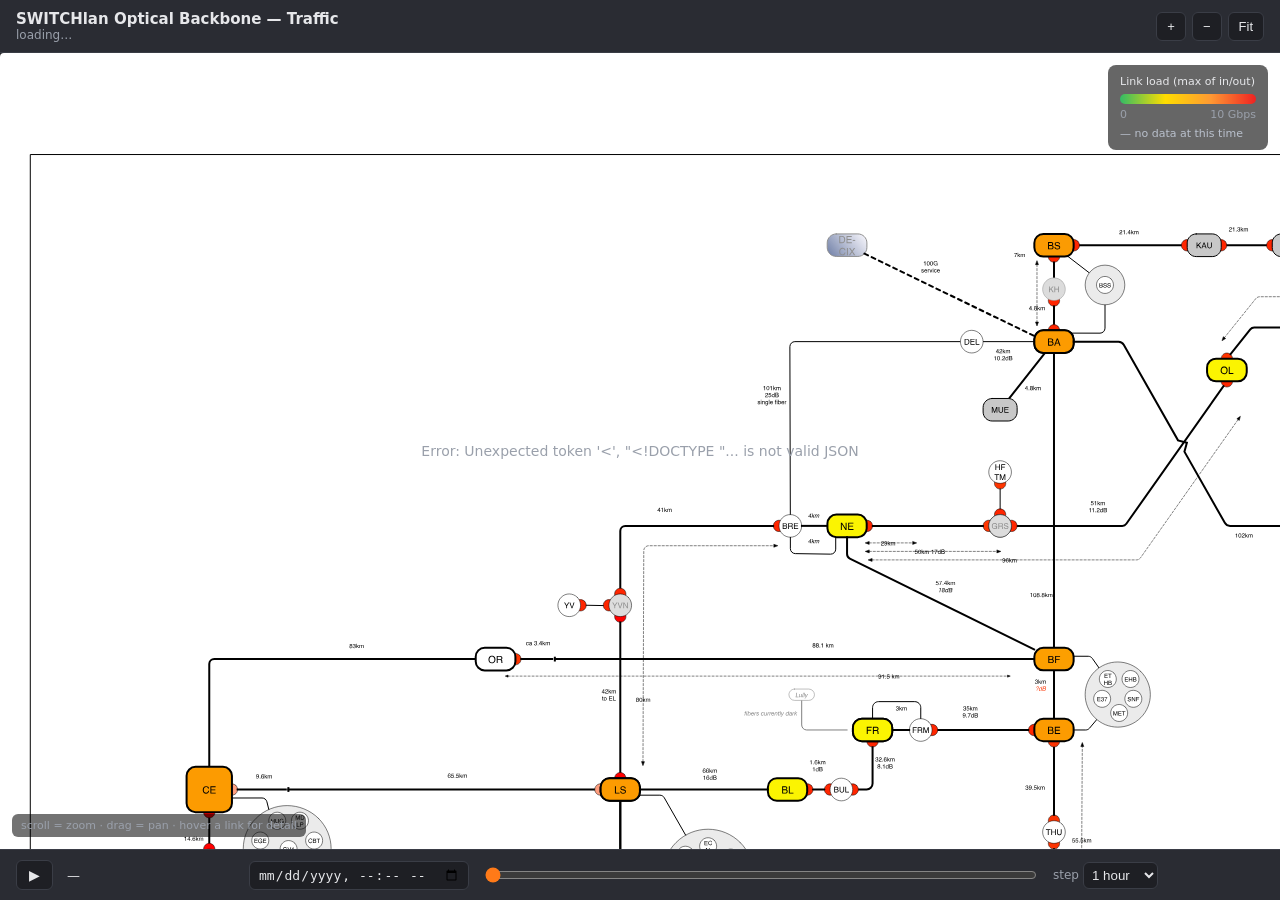
==== web/index.html @ 7340b217 "New Web interface" ====
<!DOCTYPE html>
<html lang="en">
<head>
  <meta charset="utf-8" />
  <meta name="viewport" content="width=device-width, initial-scale=1" />
  <title>SWITCHlan Traffic Map</title>
  <style>
    :root {
      --bg: #1e1f24; --panel: #2a2c33; --border: #3a3d46;
      --text: #e6e7ea; --muted: #9aa0ab; --accent: #ff7a18;
    }
    * { box-sizing: border-box; }
    html, body { margin: 0; height: 100%; font-family: system-ui, -apple-system, Segoe UI, Roboto, sans-serif; }
    body { display: flex; flex-direction: column; background: var(--bg); color: var(--text); }

    header {
      flex: 0 0 auto; display: flex; align-items: center; gap: 16px;
      padding: 10px 16px; background: var(--panel); border-bottom: 1px solid var(--border);
    }
    header h1 { font-size: 15px; font-weight: 600; margin: 0; }
    header .sub { font-size: 12px; color: var(--muted); }
    header .spacer { flex: 1; }
    .toolbar { display: flex; gap: 6px; }
    .toolbar button {
      background: var(--bg); color: var(--text); border: 1px solid var(--border);
      border-radius: 6px; padding: 6px 10px; font-size: 13px; cursor: pointer;
    }
    .toolbar button:hover { border-color: var(--accent); color: var(--accent); }

    #stage {
      flex: 1 1 auto; position: relative; overflow: hidden;
      background: radial-gradient(circle at 1px 1px, rgba(255,255,255,0.04) 1px, transparent 0) 0 0 / 28px 28px, var(--bg);
      cursor: grab;
    }
    #stage.panning { cursor: grabbing; }
    #viewport { position: absolute; top: 0; left: 0; transform-origin: 0 0; will-change: transform; }
    #viewport .paper { background: #fff; border-radius: 4px; box-shadow: 0 8px 40px rgba(0,0,0,0.5); padding: 8px; }
    #viewport svg { display: block; }

    /* overlay link styling */
    .traffic-link { stroke-linecap: round; cursor: pointer; transition: stroke-width .1s, stroke .1s; }
    .traffic-link.nodata { stroke: #b9c0cc; stroke-opacity: .35; }

    #hud { position: absolute; left: 12px; bottom: 12px; background: rgba(0,0,0,.55);
      color: var(--muted); font-size: 11px; padding: 5px 9px; border-radius: 6px; pointer-events: none; }
    #loading { position: absolute; inset: 0; display: flex; align-items: center; justify-content: center; color: var(--muted); font-size: 14px; }

    #legend { position: absolute; right: 12px; top: 12px; background: rgba(0,0,0,.6);
      padding: 10px 12px; border-radius: 8px; font-size: 11px; color: var(--text); width: 160px; }
    #legend .bar { height: 10px; border-radius: 5px; margin: 6px 0 4px;
      background: linear-gradient(90deg,#3b6,#fd0,#f93,#e22); }
    #legend .row { display: flex; justify-content: space-between; color: var(--muted); }

    #tooltip { position: absolute; pointer-events: none; background: rgba(10,11,14,.95);
      border: 1px solid var(--border); border-radius: 6px; padding: 6px 9px; font-size: 12px;
      color: var(--text); display: none; z-index: 10; white-space: nowrap; }
    #tooltip b { color: var(--accent); }

    footer {
      flex: 0 0 auto; display: flex; align-items: center; gap: 14px;
      padding: 10px 16px; background: var(--panel); border-top: 1px solid var(--border);
    }
    footer button { background: var(--bg); color: var(--text); border: 1px solid var(--border);
      border-radius: 6px; padding: 6px 12px; font-size: 14px; cursor: pointer; }
    footer button:hover { border-color: var(--accent); }
    #time-slider { flex: 1; accent-color: var(--accent); }
    #time-label { font-variant-numeric: tabular-nums; font-size: 13px; min-width: 168px; }
    #matched { font-size: 12px; color: var(--muted); min-width: 92px; text-align: right; }
    footer input[type="datetime-local"] {
      background: var(--bg); color: var(--text); border: 1px solid var(--border);
      border-radius: 6px; padding: 5px 8px; font-size: 13px;
    }
    .speed { display: flex; align-items: center; gap: 4px; font-size: 12px; color: var(--muted); }
    .speed select { background: var(--bg); color: var(--text); border: 1px solid var(--border); border-radius: 6px; padding: 4px; }
  </style>
</head>
<body>
  <header>
    <div>
      <h1>SWITCHlan Optical Backbone — Traffic</h1>
      <div class="sub" id="subtitle">loading…</div>
    </div>
    <div class="spacer"></div>
    <div class="toolbar">
      <button id="zoom-in">+</button>
      <button id="zoom-out">&minus;</button>
      <button id="zoom-reset">Fit</button>
    </div>
  </header>

  <div id="stage">
    <div id="viewport"><div class="paper" id="paper"></div></div>
    <div id="legend">
      <div>Link load (max of in/out)</div>
      <div class="bar"></div>
      <div class="row"><span>0</span><span id="legend-max">10 Gbps</span></div>
      <div class="row" style="margin-top:6px;"><span style="color:#b9c0cc;">— no data at this time</span></div>
    </div>
    <div id="hud">scroll = zoom · drag = pan · hover a link for detail</div>
    <div id="tooltip"></div>
    <div id="loading">Loading map…</div>
  </div>

  <footer>
    <button id="play">▶</button>
    <span id="time-label">—</span>
    <input type="datetime-local" id="time-input" />
    <input type="range" id="time-slider" min="0" max="100" value="0" />
    <span class="speed">step
      <select id="step-size">
        <option value="300">5 min</option>
        <option value="3600" selected>1 hour</option>
        <option value="21600">6 hours</option>
        <option value="86400">1 day</option>
      </select>
    </span>
    <span id="matched"></span>
  </footer>

  <script src="app.js"></script>
</body>
</html>
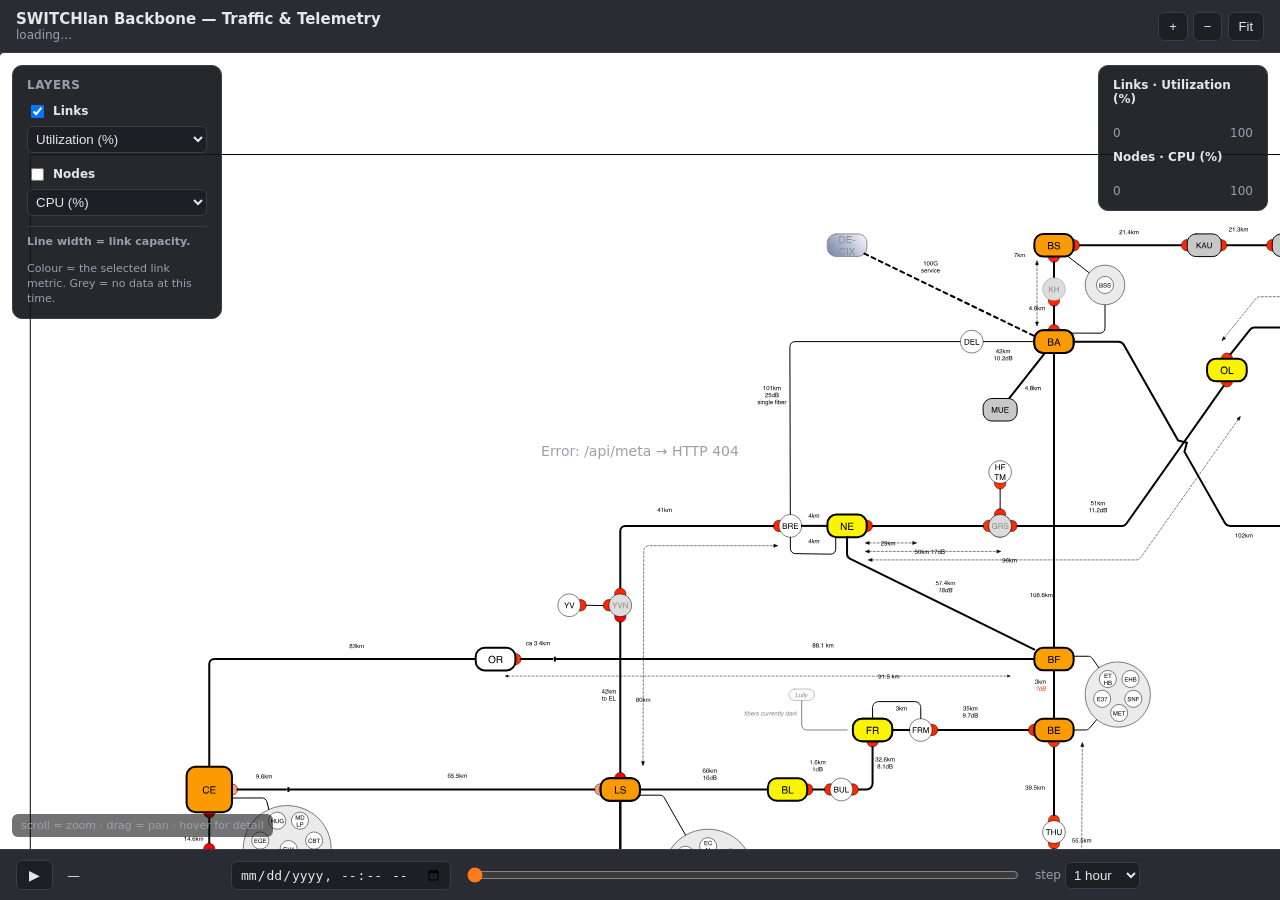
==== commit 2c8c67eb: "Support real dataset" ====
--- a/web/index.html
+++ b/web/index.html
@@ -5,79 +5,68 @@
   <meta name="viewport" content="width=device-width, initial-scale=1" />
   <title>SWITCHlan Traffic Map</title>
   <style>
-    :root {
-      --bg: #1e1f24; --panel: #2a2c33; --border: #3a3d46;
-      --text: #e6e7ea; --muted: #9aa0ab; --accent: #ff7a18;
-    }
+    :root { --bg:#1e1f24; --panel:#2a2c33; --border:#3a3d46; --text:#e6e7ea; --muted:#9aa0ab; --accent:#ff7a18; }
     * { box-sizing: border-box; }
-    html, body { margin: 0; height: 100%; font-family: system-ui, -apple-system, Segoe UI, Roboto, sans-serif; }
-    body { display: flex; flex-direction: column; background: var(--bg); color: var(--text); }
+    html, body { margin:0; height:100%; font-family: system-ui,-apple-system,Segoe UI,Roboto,sans-serif; }
+    body { display:flex; flex-direction:column; background:var(--bg); color:var(--text); }
 
-    header {
-      flex: 0 0 auto; display: flex; align-items: center; gap: 16px;
-      padding: 10px 16px; background: var(--panel); border-bottom: 1px solid var(--border);
-    }
-    header h1 { font-size: 15px; font-weight: 600; margin: 0; }
-    header .sub { font-size: 12px; color: var(--muted); }
-    header .spacer { flex: 1; }
-    .toolbar { display: flex; gap: 6px; }
-    .toolbar button {
-      background: var(--bg); color: var(--text); border: 1px solid var(--border);
-      border-radius: 6px; padding: 6px 10px; font-size: 13px; cursor: pointer;
-    }
-    .toolbar button:hover { border-color: var(--accent); color: var(--accent); }
+    header { flex:0 0 auto; display:flex; align-items:center; gap:16px; padding:10px 16px; background:var(--panel); border-bottom:1px solid var(--border); }
+    header h1 { font-size:15px; font-weight:600; margin:0; }
+    header .sub { font-size:12px; color:var(--muted); }
+    header .spacer { flex:1; }
+    .toolbar button { background:var(--bg); color:var(--text); border:1px solid var(--border); border-radius:6px; padding:6px 10px; font-size:13px; cursor:pointer; }
+    .toolbar button:hover { border-color:var(--accent); color:var(--accent); }
 
-    #stage {
-      flex: 1 1 auto; position: relative; overflow: hidden;
-      background: radial-gradient(circle at 1px 1px, rgba(255,255,255,0.04) 1px, transparent 0) 0 0 / 28px 28px, var(--bg);
-      cursor: grab;
-    }
-    #stage.panning { cursor: grabbing; }
-    #viewport { position: absolute; top: 0; left: 0; transform-origin: 0 0; will-change: transform; }
-    #viewport .paper { background: #fff; border-radius: 4px; box-shadow: 0 8px 40px rgba(0,0,0,0.5); padding: 8px; }
-    #viewport svg { display: block; }
+    #stage { flex:1 1 auto; position:relative; overflow:hidden; cursor:grab;
+      background: radial-gradient(circle at 1px 1px, rgba(255,255,255,.04) 1px, transparent 0) 0 0 / 28px 28px, var(--bg); }
+    #stage.panning { cursor:grabbing; }
+    #viewport { position:absolute; top:0; left:0; transform-origin:0 0; will-change:transform; }
+    #viewport .paper { background:#fff; border-radius:4px; box-shadow:0 8px 40px rgba(0,0,0,.5); padding:8px; }
+    #viewport svg { display:block; }
 
-    /* overlay link styling */
-    .traffic-link { stroke-linecap: round; cursor: pointer; transition: stroke-width .1s, stroke .1s; }
-    .traffic-link.nodata { stroke: #b9c0cc; stroke-opacity: .35; }
+    .traffic-link { stroke-linecap:round; cursor:pointer; }
+    .traffic-link.nodata { stroke:#aeb6c2 !important; stroke-opacity:.5; }
+    .node-marker { cursor:pointer; stroke:#1a1a1a; stroke-width:1.2; }
+    .node-marker.hidden { display:none; }
 
-    #hud { position: absolute; left: 12px; bottom: 12px; background: rgba(0,0,0,.55);
-      color: var(--muted); font-size: 11px; padding: 5px 9px; border-radius: 6px; pointer-events: none; }
-    #loading { position: absolute; inset: 0; display: flex; align-items: center; justify-content: center; color: var(--muted); font-size: 14px; }
+    /* panels */
+    .panel { position:absolute; background:rgba(20,22,27,.92); border:1px solid var(--border);
+      border-radius:10px; padding:12px 14px; font-size:12px; color:var(--text); }
+    #layers { left:12px; top:12px; width:210px; }
+    #layers h3 { margin:0 0 8px; font-size:12px; color:var(--muted); text-transform:uppercase; letter-spacing:.04em; }
+    #layers .grp { margin-bottom:10px; }
+    #layers label { display:flex; align-items:center; gap:6px; padding:2px 0; cursor:pointer; }
+    #layers .head { font-weight:600; margin-bottom:2px; }
+    #layers select { width:100%; background:var(--bg); color:var(--text); border:1px solid var(--border); border-radius:6px; padding:4px; margin-top:3px; }
+    #layers .note { color:var(--muted); font-size:11px; line-height:1.35; margin-top:8px; border-top:1px solid var(--border); padding-top:8px; }
+    #layers .capbars { display:flex; align-items:flex-end; gap:12px; margin:8px 0 4px; }
 
-    #legend { position: absolute; right: 12px; top: 12px; background: rgba(0,0,0,.6);
-      padding: 10px 12px; border-radius: 8px; font-size: 11px; color: var(--text); width: 160px; }
-    #legend .bar { height: 10px; border-radius: 5px; margin: 6px 0 4px;
-      background: linear-gradient(90deg,#3b6,#fd0,#f93,#e22); }
-    #legend .row { display: flex; justify-content: space-between; color: var(--muted); }
+    #legend { right:12px; top:12px; width:170px; }
+    #legend .ttl { font-weight:600; margin-bottom:6px; }
+    #legend .bar { height:10px; border-radius:5px; margin:6px 0 4px; }
+    #legend .row { display:flex; justify-content:space-between; color:var(--muted); }
 
-    #tooltip { position: absolute; pointer-events: none; background: rgba(10,11,14,.95);
-      border: 1px solid var(--border); border-radius: 6px; padding: 6px 9px; font-size: 12px;
-      color: var(--text); display: none; z-index: 10; white-space: nowrap; }
-    #tooltip b { color: var(--accent); }
+    #hud { position:absolute; left:12px; bottom:12px; background:rgba(0,0,0,.55); color:var(--muted); font-size:11px; padding:5px 9px; border-radius:6px; pointer-events:none; }
+    #loading { position:absolute; inset:0; display:flex; align-items:center; justify-content:center; color:var(--muted); font-size:14px; }
+    #tooltip { position:absolute; pointer-events:none; background:rgba(10,11,14,.96); border:1px solid var(--border);
+      border-radius:6px; padding:7px 10px; font-size:12px; color:var(--text); display:none; z-index:10; white-space:nowrap; line-height:1.5; }
+    #tooltip b { color:var(--accent); }
 
-    footer {
-      flex: 0 0 auto; display: flex; align-items: center; gap: 14px;
-      padding: 10px 16px; background: var(--panel); border-top: 1px solid var(--border);
-    }
-    footer button { background: var(--bg); color: var(--text); border: 1px solid var(--border);
-      border-radius: 6px; padding: 6px 12px; font-size: 14px; cursor: pointer; }
-    footer button:hover { border-color: var(--accent); }
-    #time-slider { flex: 1; accent-color: var(--accent); }
-    #time-label { font-variant-numeric: tabular-nums; font-size: 13px; min-width: 168px; }
-    #matched { font-size: 12px; color: var(--muted); min-width: 92px; text-align: right; }
-    footer input[type="datetime-local"] {
-      background: var(--bg); color: var(--text); border: 1px solid var(--border);
-      border-radius: 6px; padding: 5px 8px; font-size: 13px;
-    }
-    .speed { display: flex; align-items: center; gap: 4px; font-size: 12px; color: var(--muted); }
-    .speed select { background: var(--bg); color: var(--text); border: 1px solid var(--border); border-radius: 6px; padding: 4px; }
+    footer { flex:0 0 auto; display:flex; align-items:center; gap:14px; padding:10px 16px; background:var(--panel); border-top:1px solid var(--border); }
+    footer button { background:var(--bg); color:var(--text); border:1px solid var(--border); border-radius:6px; padding:6px 12px; font-size:14px; cursor:pointer; }
+    footer button:hover { border-color:var(--accent); }
+    #time-slider { flex:1; accent-color:var(--accent); }
+    #time-label { font-variant-numeric:tabular-nums; font-size:13px; min-width:150px; }
+    #matched { font-size:12px; color:var(--muted); min-width:110px; text-align:right; }
+    footer input[type="datetime-local"] { background:var(--bg); color:var(--text); border:1px solid var(--border); border-radius:6px; padding:5px 8px; font-size:13px; }
+    .speed { display:flex; align-items:center; gap:4px; font-size:12px; color:var(--muted); }
+    .speed select { background:var(--bg); color:var(--text); border:1px solid var(--border); border-radius:6px; padding:4px; }
   </style>
 </head>
 <body>
   <header>
     <div>
-      <h1>SWITCHlan Optical Backbone — Traffic</h1>
+      <h1>SWITCHlan Backbone — Traffic &amp; Telemetry</h1>
       <div class="sub" id="subtitle">loading…</div>
     </div>
     <div class="spacer"></div>
@@ -90,13 +79,45 @@
 
   <div id="stage">
     <div id="viewport"><div class="paper" id="paper"></div></div>
-    <div id="legend">
-      <div>Link load (max of in/out)</div>
-      <div class="bar"></div>
-      <div class="row"><span>0</span><span id="legend-max">10 Gbps</span></div>
-      <div class="row" style="margin-top:6px;"><span style="color:#b9c0cc;">— no data at this time</span></div>
+
+    <div id="layers" class="panel">
+      <h3>Layers</h3>
+      <div class="grp">
+        <label><input type="checkbox" id="links-on" checked> <span class="head">Links</span></label>
+        <select id="link-metric">
+          <option value="util" selected>Utilization (%)</option>
+          <option value="traffic">Traffic (max in/out, Mbps)</option>
+        </select>
+      </div>
+      <div class="grp">
+        <label><input type="checkbox" id="nodes-on"> <span class="head">Nodes</span></label>
+        <select id="node-metric">
+          <option value="cpu" selected>CPU (%)</option>
+          <option value="pw">Power (W)</option>
+          <option value="temp">Temperature (°C)</option>
+        </select>
+      </div>
+      <div class="note">
+        <b>Line width = link capacity.</b>
+        <div class="capbars" id="capbars"></div>
+        Colour = the selected link metric. Grey = no data at this time.
+      </div>
     </div>
-    <div id="hud">scroll = zoom · drag = pan · hover a link for detail</div>
+
+    <div id="legend" class="panel">
+      <div id="legend-link">
+        <div class="ttl">Links · <span id="legend-link-title">Utilization (%)</span></div>
+        <div class="bar" id="legend-bar-link"></div>
+        <div class="row"><span id="legend-link-min">0</span><span id="legend-link-max">100</span></div>
+      </div>
+      <div id="legend-node" style="margin-top:10px;">
+        <div class="ttl">Nodes · <span id="legend-node-title">CPU (%)</span></div>
+        <div class="bar" id="legend-bar-node"></div>
+        <div class="row"><span id="legend-node-min">0</span><span id="legend-node-max">100</span></div>
+      </div>
+    </div>
+
+    <div id="hud">scroll = zoom · drag = pan · hover for detail</div>
     <div id="tooltip"></div>
     <div id="loading">Loading map…</div>
   </div>
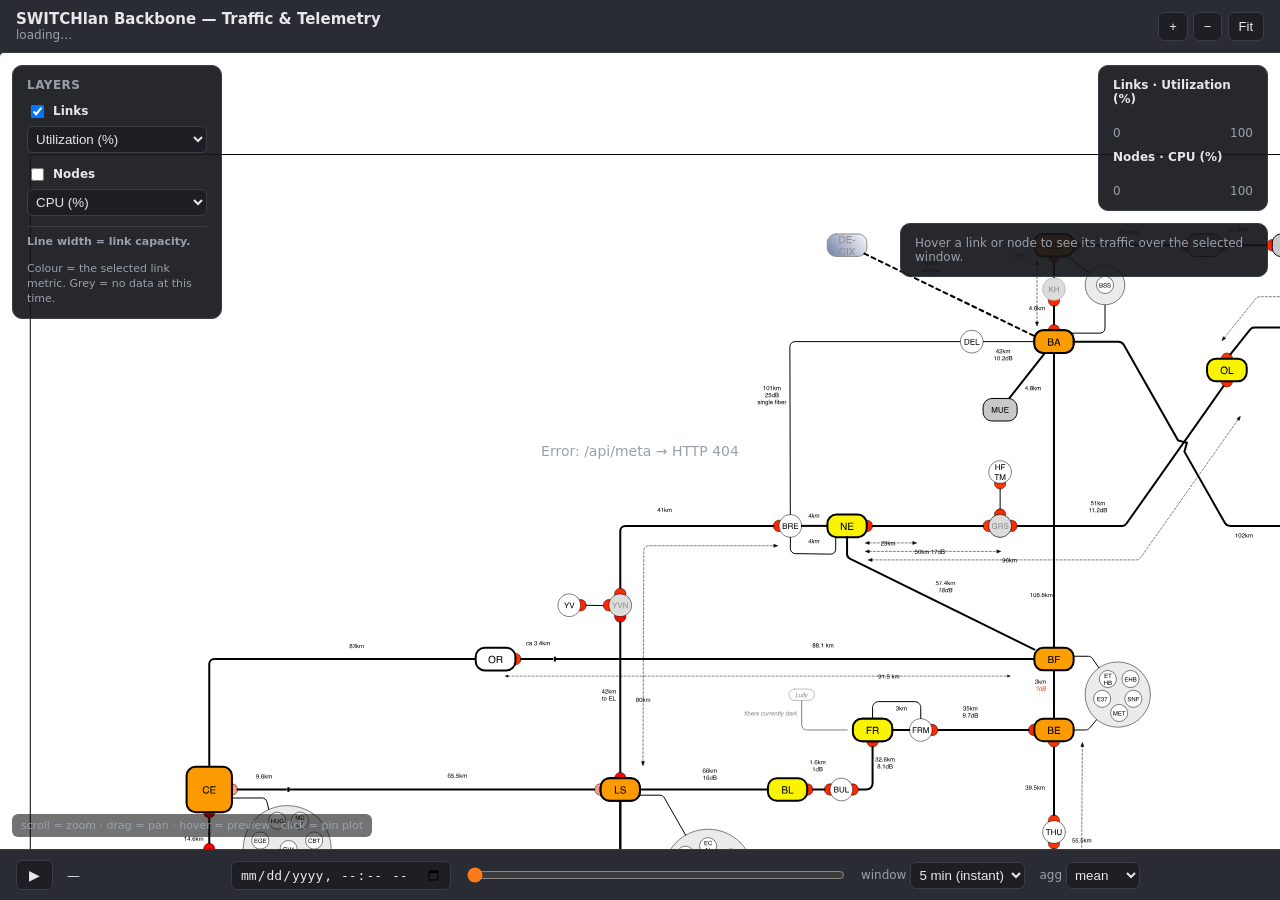
==== commit c28d1380: "Add plot hover" ====
--- a/web/index.html
+++ b/web/index.html
@@ -24,10 +24,14 @@
     #viewport .paper { background:#fff; border-radius:4px; box-shadow:0 8px 40px rgba(0,0,0,.5); padding:8px; }
     #viewport svg { display:block; }
 
-    .traffic-link { stroke-linecap:round; cursor:pointer; }
+    .traffic-link { stroke-linecap:round; cursor:pointer;
+      transition: stroke 280ms ease, stroke-width 200ms ease, stroke-opacity 280ms ease; }
     .traffic-link.nodata { stroke:#aeb6c2 !important; stroke-opacity:.5; }
-    .node-marker { cursor:pointer; stroke:#1a1a1a; stroke-width:1.2; }
+    .traffic-link.pinned { filter: drop-shadow(0 0 3px #fff) drop-shadow(0 0 3px #fff); }
+    .node-marker { cursor:pointer; stroke:#1a1a1a; stroke-width:1.2;
+      transition: fill 280ms ease, fill-opacity 280ms ease; }
     .node-marker.hidden { display:none; }
+    .node-marker.pinned { stroke:#fff; stroke-width:2.6; }
 
     /* panels */
     .panel { position:absolute; background:rgba(20,22,27,.92); border:1px solid var(--border);
@@ -41,6 +45,11 @@
     #layers .note { color:var(--muted); font-size:11px; line-height:1.35; margin-top:8px; border-top:1px solid var(--border); padding-top:8px; }
     #layers .capbars { display:flex; align-items:flex-end; gap:12px; margin:8px 0 4px; }
 
+    #inspector { right:12px; top:170px; width:368px; max-height:calc(100% - 200px); overflow:auto; }
+    #inspector .ttl b { color:var(--accent); }
+    #insp-stats th, #insp-stats td { text-align:right; padding:2px 4px; border-bottom:1px solid var(--border); }
+    #insp-stats th:first-child, #insp-stats td:first-child { text-align:left; color:var(--muted); }
+    #insp-plot { background:rgba(255,255,255,.03); border-radius:6px; }
     #legend { right:12px; top:12px; width:170px; }
     #legend .ttl { font-weight:600; margin-bottom:6px; }
     #legend .bar { height:10px; border-radius:5px; margin:6px 0 4px; }
@@ -117,7 +126,19 @@
       </div>
     </div>
 
-    <div id="hud">scroll = zoom · drag = pan · hover for detail</div>
+    <div id="inspector" class="panel">
+      <div id="insp-empty" style="color:var(--muted);">Hover a link or node to see its traffic over the selected window.</div>
+      <div id="insp-body" style="display:none;">
+        <div class="ttl" id="insp-title" style="font-weight:600;font-size:13px;"></div>
+        <div id="insp-sub" style="color:var(--muted);font-size:11px;margin:2px 0 8px;"></div>
+        <svg id="insp-plot" width="340" height="132"></svg>
+        <div id="insp-legend" style="font-size:11px;margin:4px 0 8px;"></div>
+        <table id="insp-stats" style="width:100%;border-collapse:collapse;font-size:11px;"></table>
+        <div id="insp-desc" style="font-size:11px;color:var(--text);margin-top:8px;line-height:1.5;"></div>
+      </div>
+    </div>
+
+    <div id="hud">scroll = zoom · drag = pan · hover = preview · click = pin plot</div>
     <div id="tooltip"></div>
     <div id="loading">Loading map…</div>
   </div>
@@ -127,12 +148,24 @@
     <span id="time-label">—</span>
     <input type="datetime-local" id="time-input" />
     <input type="range" id="time-slider" min="0" max="100" value="0" />
-    <span class="speed">step
-      <select id="step-size">
-        <option value="300">5 min</option>
-        <option value="3600" selected>1 hour</option>
+    <span class="speed">window
+      <select id="window-size">
+        <option value="300" selected>5 min (instant)</option>
+        <option value="3600">1 hour</option>
         <option value="21600">6 hours</option>
         <option value="86400">1 day</option>
+        <option value="259200">3 days</option>
+        <option value="604800">1 week</option>
+        <option value="1209600">2 weeks</option>
+        <option value="2592000">1 month</option>
+      </select>
+    </span>
+    <span class="speed">agg
+      <select id="agg-fn">
+        <option value="mean" selected>mean</option>
+        <option value="max">max</option>
+        <option value="min">min</option>
+        <option value="median">median</option>
       </select>
     </span>
     <span id="matched"></span>
